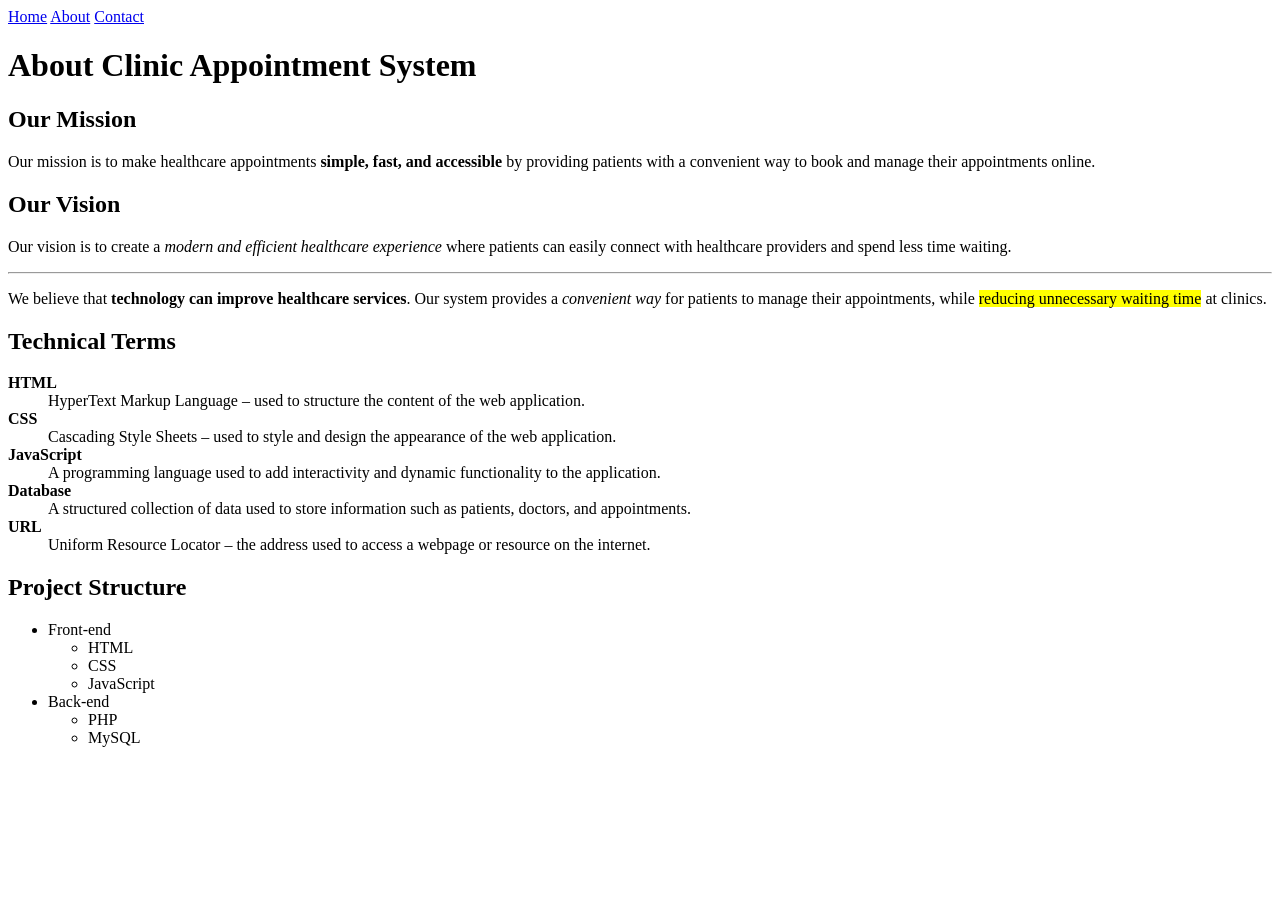
==== about.html @ e83b9e01 "Create initial HTML pages with semantic structure" ====
<!DOCTYPE html>
<html lang="en">
<head>
    <meta charset="UTF-8">
    <meta name="viewport" content="width=device-width, initial-scale=1.0">
    <title>About Clinic Appointment System</title>
    <link rel="icon" type="image/png" href="logo.png">
</head>

<body>
    <nav>
        <a href="index.html">Home</a>
        <a href="about.html">About</a>
        <a href="contact.html">Contact</a>
    </nav>
    
    <h1>About Clinic Appointment System</h1>

    <h2>Our Mission</h2>
    <p>
        Our mission is to make healthcare appointments <strong>simple, fast, and accessible</strong>
        by providing patients with a convenient way to book and manage their appointments online.
    </p>

    <h2>Our Vision</h2>
    <p>
        Our vision is to create a <em>modern and efficient healthcare experience</em>
        where patients can easily connect with healthcare providers and spend less time waiting.
    </p>
    <hr>

    <p>
        We believe that <strong>technology can improve healthcare services</strong>.
        Our system provides a <em>convenient way</em> for patients to manage their appointments,
        while <mark>reducing unnecessary waiting time</mark> at clinics.
    </p>

    <h2>Technical Terms</h2>

    <dl>
        <dt><strong>HTML</strong></dt>
        <dd>HyperText Markup Language – used to structure the content of the web application.</dd>

        <dt><strong>CSS</strong></dt>
        <dd>Cascading Style Sheets – used to style and design the appearance of the web application.</dd>

        <dt><strong>JavaScript</strong></dt>
        <dd>A programming language used to add interactivity and dynamic functionality to the application.</dd>

        <dt><strong>Database</strong></dt>
        <dd>A structured collection of data used to store information such as patients, doctors, and appointments.</dd>

        <dt><strong>URL</strong></dt>
        <dd>Uniform Resource Locator – the address used to access a webpage or resource on the internet.</dd>
    </dl>

    <h2>Project Structure</h2>

<ul>
    <li>Front-end
        <ul>
            <li>HTML</li>
            <li>CSS</li>
            <li>JavaScript</li>
        </ul>
    </li>

    <li>Back-end
        <ul>
            <li>PHP</li>
            <li>MySQL</li>
        </ul>
    </li>
</ul>

</body>
</html>
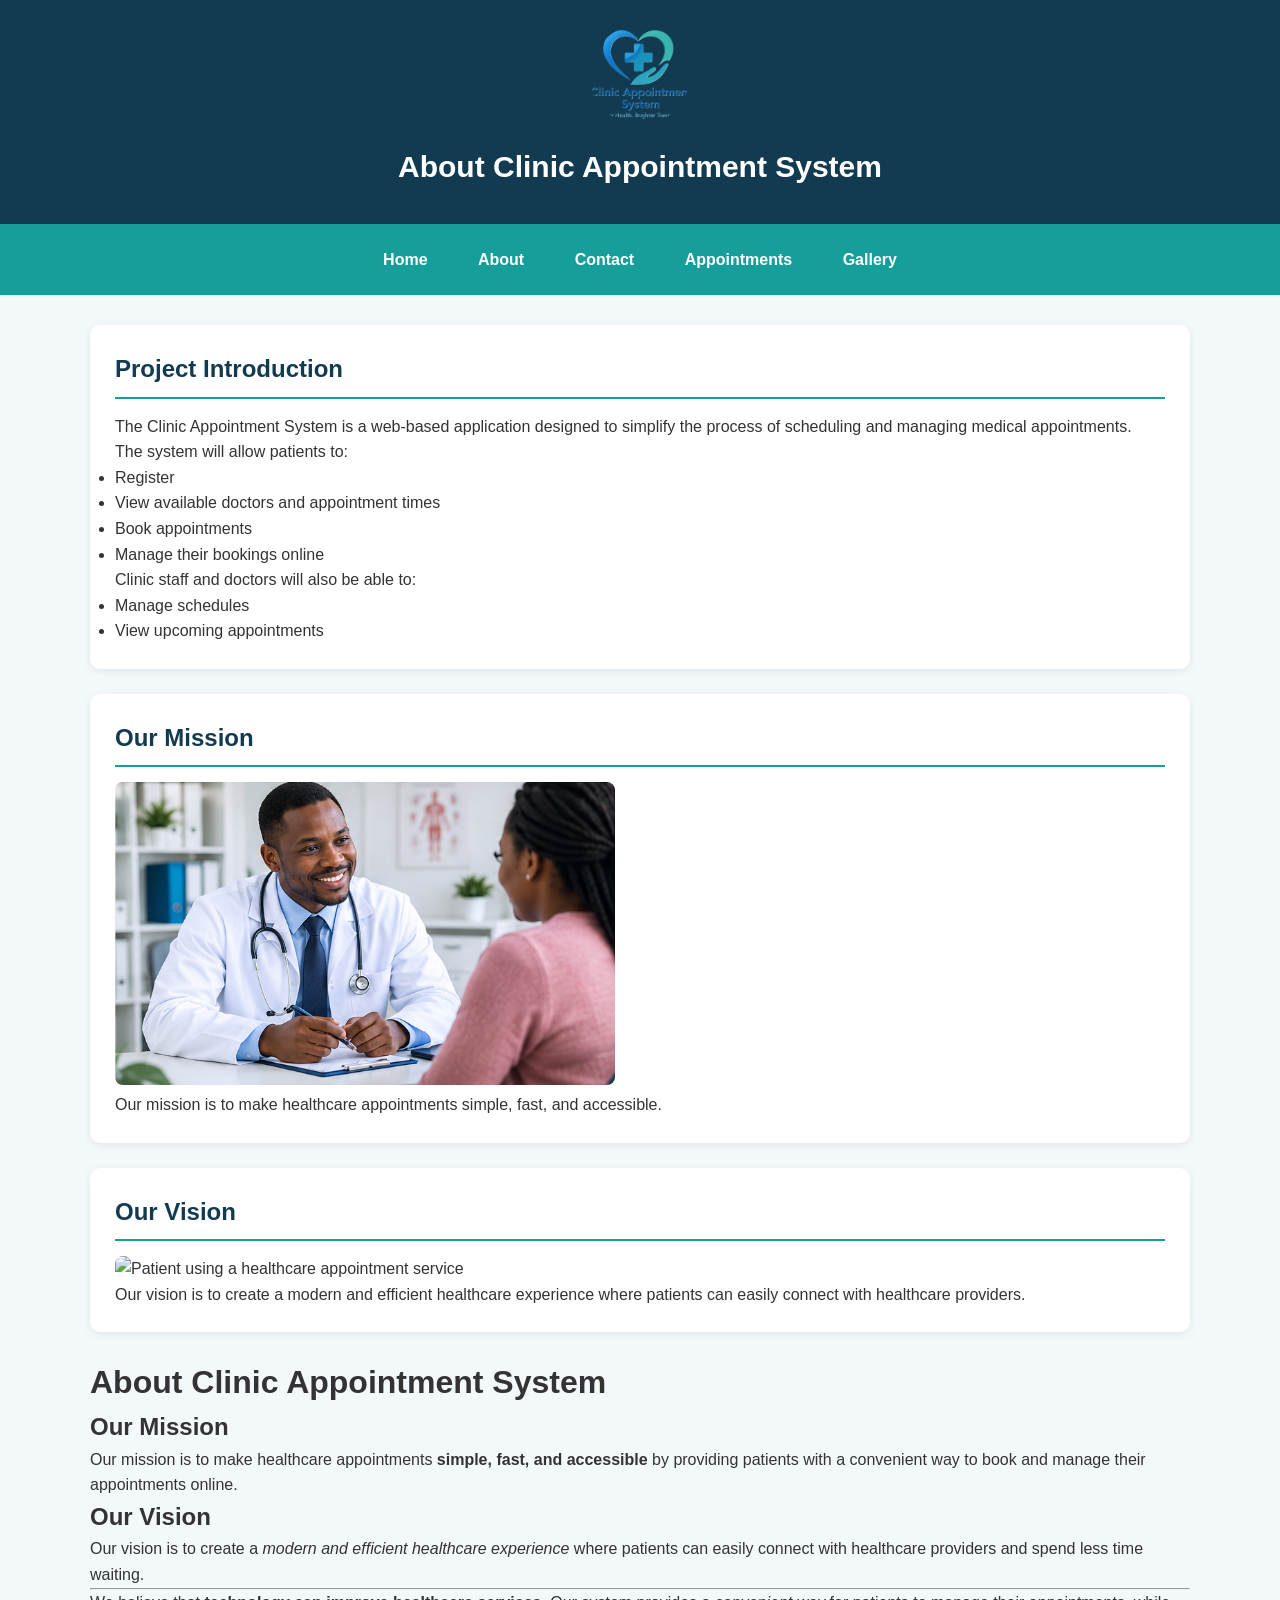
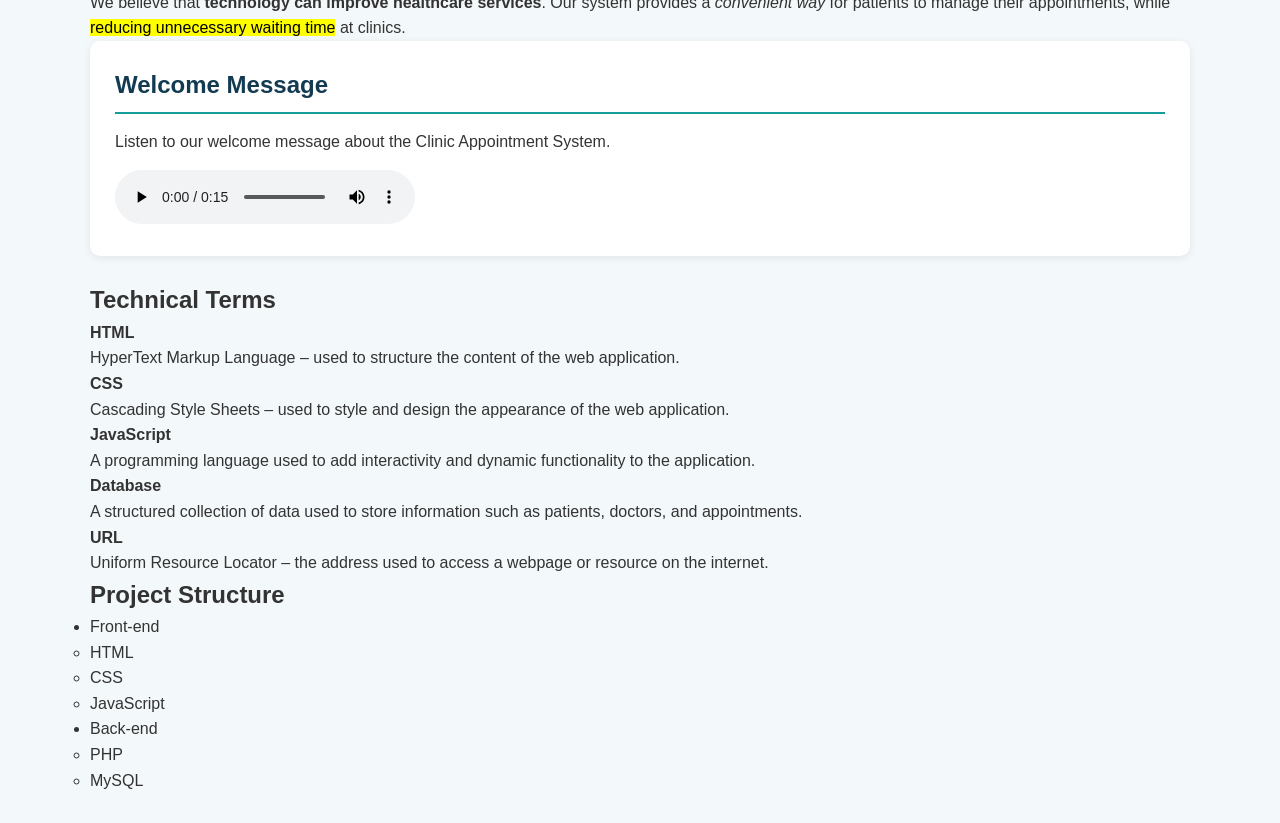
==== commit 1f152c4b: "Add images, tables, multimedia, and semantic HTML" ====
--- a/about.html
+++ b/about.html
@@ -4,74 +4,154 @@
     <meta charset="UTF-8">
     <meta name="viewport" content="width=device-width, initial-scale=1.0">
     <title>About Clinic Appointment System</title>
-    <link rel="icon" type="image/png" href="logo.png">
+    <link rel="icon" type="image/png" href="images/Logo1.png">
+    <link rel="stylesheet" href="css/style.css">
 </head>
 
 <body>
+    <header>
+        <img src="images/Logo1.png"
+            alt="Clinic Appointment System logo"
+            width="100"
+            height="100">
+
+        <h1>About Clinic Appointment System</h1>
+    </header>
     <nav>
         <a href="index.html">Home</a>
         <a href="about.html">About</a>
         <a href="contact.html">Contact</a>
+        <a href="data.html">Appointments</a>
+        <a href="gallery.html">Gallery</a>
     </nav>
-    
-    <h1>About Clinic Appointment System</h1>
 
-    <h2>Our Mission</h2>
-    <p>
-        Our mission is to make healthcare appointments <strong>simple, fast, and accessible</strong>
-        by providing patients with a convenient way to book and manage their appointments online.
-    </p>
+    <main>
+        <section>
+            <h2>Project Introduction</h2>
+            <p>
+                The Clinic Appointment System is a web-based application
+                designed to simplify the process of scheduling and managing
+                medical appointments.
+            </p>
+            <p>
+                The system will allow patients to:
+            </p>
+            <ul>
+                <li>Register</li>
+                <li>View available doctors and appointment times</li>
+                <li>Book appointments</li>
+                <li>Manage their bookings online</li>
+            </ul>
+            <p>
+                Clinic staff and doctors will also be able to:
+            </p>
+            <ul>
+                <li>Manage schedules</li>
+                <li>View upcoming appointments</li>
+            </ul>
+        </section>
+        <section>
+            <h2>Our Mission</h2>
 
-    <h2>Our Vision</h2>
-    <p>
-        Our vision is to create a <em>modern and efficient healthcare experience</em>
-        where patients can easily connect with healthcare providers and spend less time waiting.
-    </p>
-    <hr>
+            <img src="images/Doctor.png"
+            alt="Doctor providing healthcare services to a patient"
+            width="500"
+            height="300"
+            loading="lazy">
 
-    <p>
-        We believe that <strong>technology can improve healthcare services</strong>.
-        Our system provides a <em>convenient way</em> for patients to manage their appointments,
-        while <mark>reducing unnecessary waiting time</mark> at clinics.
-    </p>
+            <p>
+                Our mission is to make healthcare appointments simple,
+                fast, and accessible.
+            </p>
+        </section>
 
-    <h2>Technical Terms</h2>
+        <section>
+            <h2>Our Vision</h2>
 
-    <dl>
-        <dt><strong>HTML</strong></dt>
-        <dd>HyperText Markup Language – used to structure the content of the web application.</dd>
+            <img src="images/Patient.png"
+                alt="Patient using a healthcare appointment service"
+                width="500"
+                height="300"
+                loading="lazy">
 
-        <dt><strong>CSS</strong></dt>
-        <dd>Cascading Style Sheets – used to style and design the appearance of the web application.</dd>
+            <p>
+                Our vision is to create a modern and efficient healthcare
+                experience where patients can easily connect with healthcare providers.
+            </p>
+        </section>
+            
+            <h1>About Clinic Appointment System</h1>
 
-        <dt><strong>JavaScript</strong></dt>
-        <dd>A programming language used to add interactivity and dynamic functionality to the application.</dd>
+            <h2>Our Mission</h2>
+            <p>
+                Our mission is to make healthcare appointments <strong>simple, fast, and accessible</strong>
+                by providing patients with a convenient way to book and manage their appointments online.
+            </p>
 
-        <dt><strong>Database</strong></dt>
-        <dd>A structured collection of data used to store information such as patients, doctors, and appointments.</dd>
+            <h2>Our Vision</h2>
+            <p>
+                Our vision is to create a <em>modern and efficient healthcare experience</em>
+                where patients can easily connect with healthcare providers and spend less time waiting.
+            </p>
+            <hr>
 
-        <dt><strong>URL</strong></dt>
-        <dd>Uniform Resource Locator – the address used to access a webpage or resource on the internet.</dd>
-    </dl>
+            <p>
+                We believe that <strong>technology can improve healthcare services</strong>.
+                Our system provides a <em>convenient way</em> for patients to manage their appointments,
+                while <mark>reducing unnecessary waiting time</mark> at clinics.
+            </p>
+            <section>
+                <h2>Welcome Message</h2>
 
-    <h2>Project Structure</h2>
+                <p>
+                    Listen to our welcome message about the Clinic Appointment System.
+                </p>
 
-<ul>
-    <li>Front-end
+                <audio controls>
+                <source src="Audio/welcome.wav" type="audio/mpeg">
+                <source src="Audio/welcome.ogg" type="audio/ogg">
+
+                        Your browser does not support the audio element.
+                </audio>
+            </section>
+
+            <h2>Technical Terms</h2>
+
+            <dl>
+                <dt><strong>HTML</strong></dt>
+                <dd>HyperText Markup Language – used to structure the content of the web application.</dd>
+
+                <dt><strong>CSS</strong></dt>
+                <dd>Cascading Style Sheets – used to style and design the appearance of the web application.</dd>
+
+                <dt><strong>JavaScript</strong></dt>
+                <dd>A programming language used to add interactivity and dynamic functionality to the application.</dd>
+
+                <dt><strong>Database</strong></dt>
+                <dd>A structured collection of data used to store information such as patients, doctors, and appointments.</dd>
+
+                <dt><strong>URL</strong></dt>
+                <dd>Uniform Resource Locator – the address used to access a webpage or resource on the internet.</dd>
+            </dl>
+
+            <h2>Project Structure</h2>
+
         <ul>
-            <li>HTML</li>
-            <li>CSS</li>
-            <li>JavaScript</li>
+            <li>Front-end
+                <ul>
+                    <li>HTML</li>
+                    <li>CSS</li>
+                    <li>JavaScript</li>
+                </ul>
+            </li>
+
+            <li>Back-end
+                <ul>
+                    <li>PHP</li>
+                    <li>MySQL</li>
+                </ul>
+            </li>
         </ul>
-    </li>
-
-    <li>Back-end
-        <ul>
-            <li>PHP</li>
-            <li>MySQL</li>
-        </ul>
-    </li>
-</ul>
-
+    </main>
 </body>
 </html>
--- a/css/style.css
+++ b/css/style.css
@@ -0,0 +1,203 @@
+
+/* GENERAL PAGE STYLING */
+* {
+    margin: 0;
+    padding: 0;
+    box-sizing: border-box;
+}
+
+body {
+    font-family: Arial, sans-serif;
+    background-color: #F3F8FA;
+    color: #333333;
+    line-height: 1.6;
+}
+
+/* HEADER */
+header {
+    background-color: #123B52;
+    color: white;
+    text-align: center;
+    padding: 25px 15px;
+}
+
+header img {
+    border-radius: 50%;
+    object-fit: cover;
+    margin-bottom: 10px;
+}
+
+header h1 {
+    font-size: 30px;
+    margin-bottom: 8px;
+}
+
+/* NAVIGATION */
+nav {
+    background-color: #159E9A;
+    text-align: center;
+    padding: 15px;
+}
+
+nav a {
+    color: white;
+    text-decoration: none;
+    font-weight: bold;
+    margin: 0 15px;
+    padding: 8px;
+    display: inline-block;
+}
+
+nav a:hover {
+    background-color: #123B52;
+    border-radius: 5px;
+}
+
+/* MAIN CONTENT */
+main {
+    width: 90%;
+    max-width: 1100px;
+    margin: 30px auto;
+}
+
+/* SECTIONS */
+section {
+    background-color: white;
+    padding: 25px;
+    margin-bottom: 25px;
+    border-radius: 10px;
+    box-shadow: 0 2px 8px rgba(0, 0, 0, 0.08);
+}
+
+section h2 {
+    color: #123B52;
+    margin-bottom: 15px;
+    border-bottom: 2px solid #159E9A;
+    padding-bottom: 8px;
+}
+
+article {
+    margin-bottom: 20px;
+}
+
+aside {
+    background-color: #E5F5F4;
+    padding: 20px;
+    border-left: 5px solid #159E9A;
+    margin-top: 20px;
+}
+
+/* IMAGES */
+main img {
+    max-width: 100%;
+    height: auto;
+    border-radius: 8px;
+}
+
+/* GALLERY */
+figure {
+    display: inline-block;
+    width: 30%;
+    margin: 1%;
+    vertical-align: top;
+}
+
+figure img {
+    width: 100%;
+    height: 220px;
+    object-fit: cover;
+}
+
+figcaption {
+    text-align: center;
+    font-weight: bold;
+    color: #123B52;
+    padding: 8px;
+}
+
+/* TABLES */
+table {
+    width: 100%;
+    border-collapse: collapse;
+    margin-top: 15px;
+    background-color: white;
+}
+
+th, td {
+    border: 1px solid #dddddd;
+    padding: 12px;
+    text-align: left;
+}
+
+th {
+    background-color: #123B52;
+    color: white;
+}
+
+tbody tr:nth-child(even) {
+    background-color: #EAF4F5;
+}
+
+tfoot {
+    background-color: #D5EEEE;
+    font-weight: bold;
+}
+
+/* AUDIO AND VIDEO */
+audio, video {
+    max-width: 100%;
+    margin-top: 15px;
+}
+
+/* GOOGLE MAP */
+iframe {
+    max-width: 100%;
+    border: 0;
+    border-radius: 8px;
+}
+
+/* FOOTER */
+footer {
+    background-color: #123B52;
+    color: white;
+    text-align: center;
+    padding: 20px;
+    margin-top: 30px;
+}
+
+footer a {
+    color: #8DE3DF;
+}
+
+/* MOBILE RESPONSIVENESS */
+@media screen and (max-width: 768px) {
+
+    header h1 {
+        font-size: 23px;
+    }
+
+    nav a {
+        margin: 5px;
+    }
+
+    main {
+        width: 95%;
+    }
+
+    figure {
+        width: 100%;
+        margin: 10px 0;
+    }
+
+    section {
+        padding: 15px;
+    }
+
+    table {
+        font-size: 13px;
+    }
+
+    th, td {
+        padding: 8px;
+    }
+}
